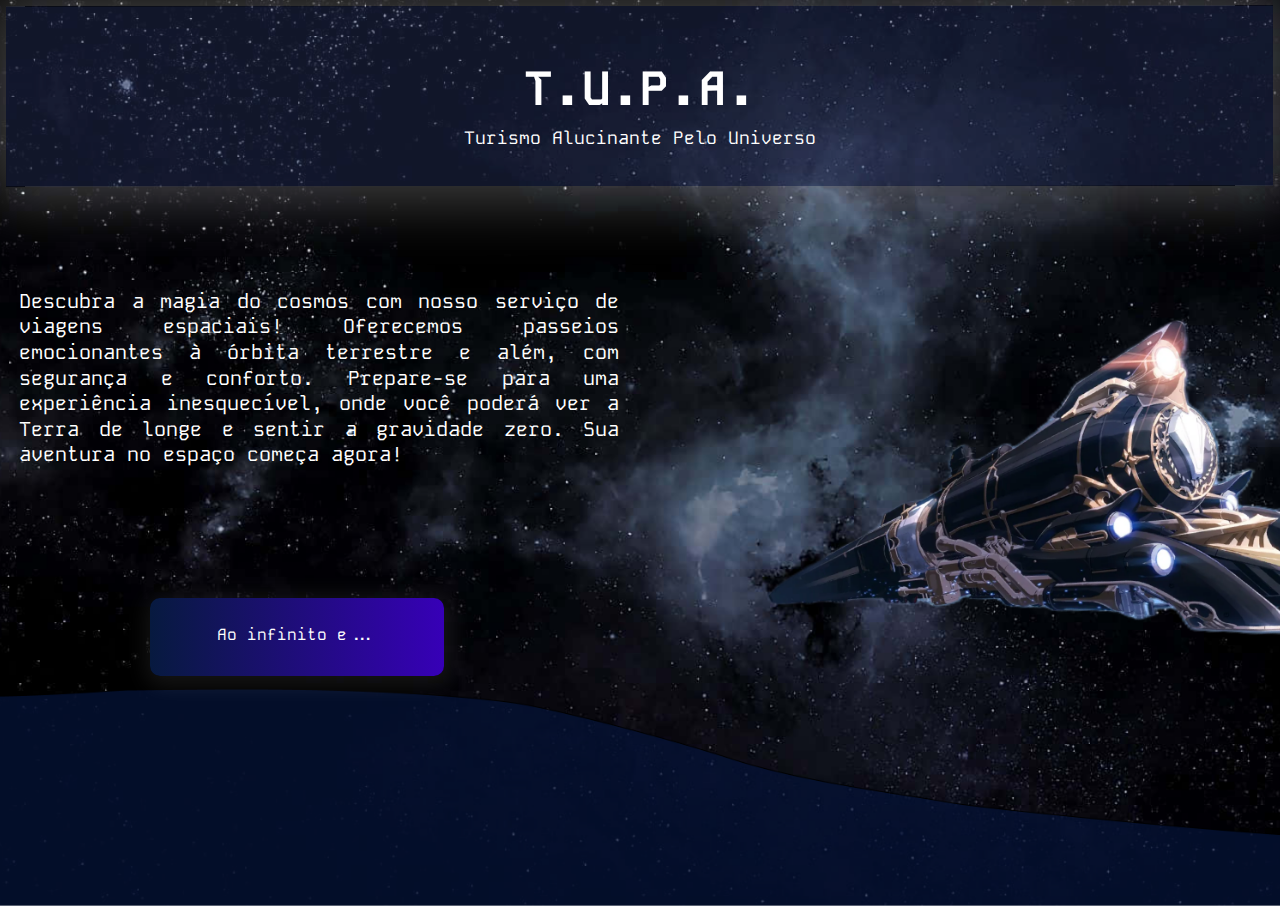
==== index.html @ 70e7134c "página inicial" ====
<!DOCTYPE html>
<html lang="pt-br">
<head>
    <meta charset="UTF-8">
    <meta name="viewport" content="width=device-width, initial-scale=1.0">
    <title>Projeto X</title>
    <link rel="stylesheet" href="css/bootstrap.css">
    <link rel="stylesheet" href="estilo.css">
    <link rel="preconnect" href="https://fonts.googleapis.com">
    <link rel="preconnect" href="https://fonts.gstatic.com" crossorigin>
    <link href="https://fonts.googleapis.com/css2?family=Kode+Mono:wght@400..700&display=swap" rel="stylesheet">
    
    <style>

        body {
            background-image: url(imgs/Frame\ 8.png);
            background-size: cover;
            background-repeat: no-repeat;
            background-position: center;
            height: 100vh;
            margin: 0;
            padding: 0;
            font-family: 'Kode+Mono';
            }

        .jumbotron-i {
            display: flex;
            flex-direction: column;
            text-align: center;
            justify-content: center;
            height: 20vh;
            margin: 0.5%;
            transform: rotate(-0.047deg);
            background-color: rgba(42, 54, 103, 0.40);
            box-shadow: 0px 0px 60px 15px rgba(255, 255, 255, 0.25);
            position: relative;
        }

        .nome {
            color: #FFFF;
            font-size: 48px;
            font-optical-sizing: auto;
            font-style: normal;
            text-align: center;
            margin-bottom: 0;
        }

        .sigla {
            color: #FFFF;
            font-size: 18px;
            margin-top:7px;
            text-align: center;
            display: block;
        }

        #texto {
            color: #FFFF;
            text-align: justify;
            font-size: 20px;
            font-style: normal;
            font-weight: 400;
            line-height: 128.045%;
            width: 600px;
            flex-shrink: 0; 
            margin-top: 8%;
            margin-left: 1.5%;
        }

            .botao {
            display: inline-block;
            width: 23%;
            height: 3%;
            text-align: center;
            padding-top: 2%;
            padding-bottom: 2%;
            text-decoration: none;
            flex-shrink: 0;
            border-radius: 10px;
            color: #FFFF;
            background: linear-gradient(90deg, #071A3F 0%, #3700B7 100%);
            box-shadow: 3px 4px 21px 7px rgba(255, 255, 255, 0.08);
            border: none;
            margin-top: 110px;
            margin-left: 150px;
        }

        .botao:hover {
            box-shadow: #071A3F;
            background-color: linear-gradient(90deg, #0b2b6b 0%, #230863 100%);
        }

    </style>

</head>

<body>

    <div class="jumbotron-i"> 
            <h1 class="nome">T.U.P.A.</h1> 
            <p class="sigla">Turismo Alucinante Pelo Universo</p>
    </div>

    <div id="texto">
        <p>
            Descubra a magia do cosmos com nosso serviço de viagens espaciais! Oferecemos passeios emocionantes à órbita terrestre e além, com segurança e conforto. Prepare-se para uma experiência inesquecível, onde você poderá ver a Terra de longe e sentir a gravidade zero. Sua aventura no espaço começa agora!
        </p>
    </div>  

        <a href="indexplanos.html" class="botao" id="meuBotao">Ao infinito e...</a>
      
        <script>
            const botao = document.getElementById('meuBotao');
    
            // Armazene o texto original e o texto de hover
            const textoOriginal = "Ao infinito e...";
            const textoHover = "Ao infinito e ALÉM!!!";
    
            // Mude o texto quando o mouse entra e sai
            botao.addEventListener('mouseenter', () => {
            botao.textContent = textoHover;
            });
    
            botao.addEventListener('mouseleave', () => {
            botao.textContent = textoOriginal;
            });
    
        </script>

</body>
</html>
---- estilo.css ----
body{
    background-position: unset;
    background-repeat: no-repeat;
    color: rgb(0, 0, 0);
    background-size: cover;
    
}
#tapu {
    width: 590px;
    height: 65px;
    transform: rotate(-0.047deg);
    flex-shrink: 0;
    text-align: center;
    color: #FFF;
    font-family: "Kode Mono";
    font-size: 50px;
    font-style: normal;
    font-weight: 700;
    line-height: normal;
}
*{
    font-family: "Kode Mono", monospace;
    font-optical-sizing: auto;
    font-style: normal;
}
.topo{
    width:100%;
    height:500px;
    display: block;
    object-fit: cover;

}
.icone{
    top:20px;
    position: absolute;
    width:250px;
    height:auto;
}
.header{
    position: relative;
    width: 100%;
}
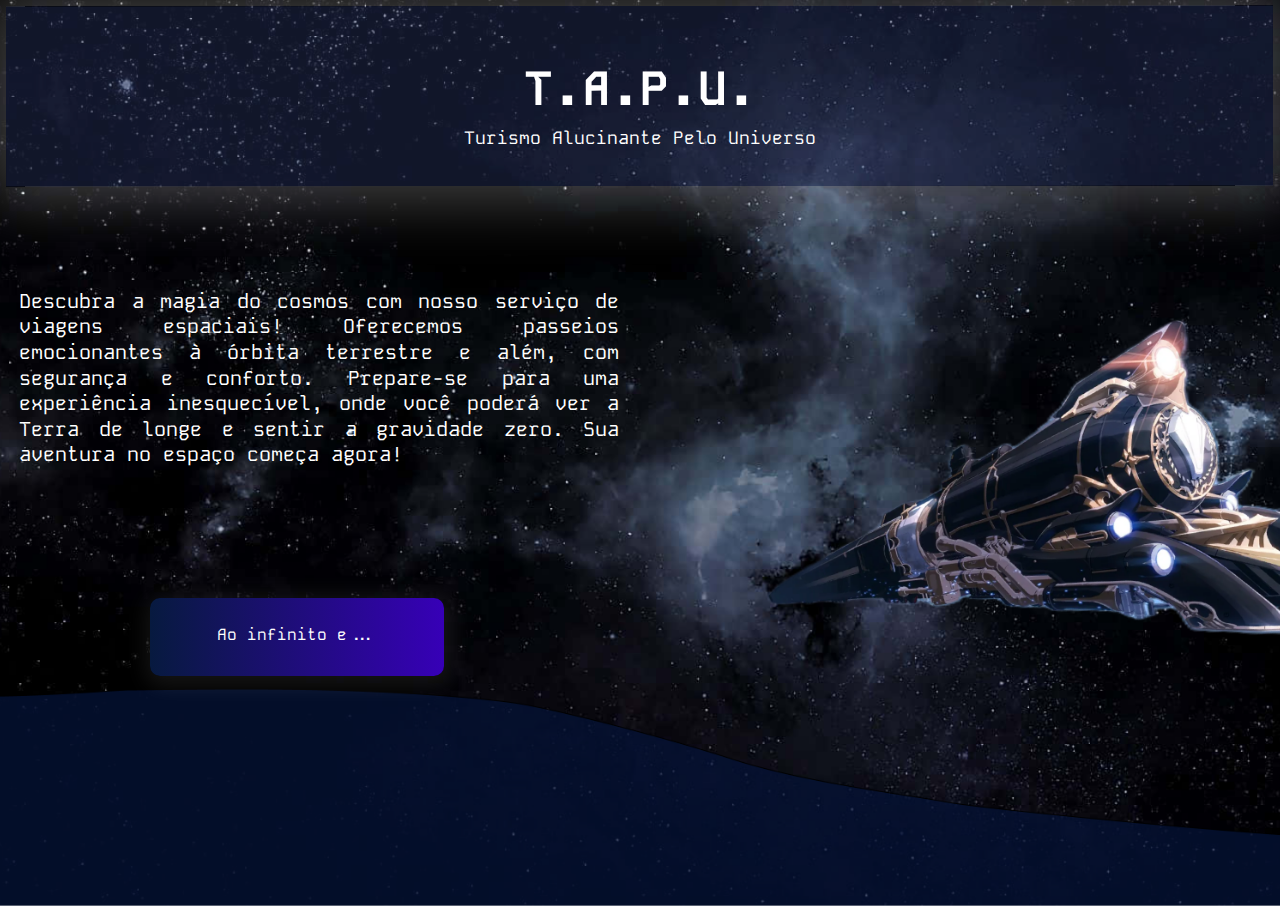
==== commit 43a76ef1: "páginaswashinton" ====
--- a/index.html
+++ b/index.html
@@ -3,7 +3,8 @@
 <head>
     <meta charset="UTF-8">
     <meta name="viewport" content="width=device-width, initial-scale=1.0">
-    <title>Projeto X</title>
+    <title>T.A.P.U.</title>
+    <link rel="icon" href="imgs/Train icon.svg" alt="icon train">
     <link rel="stylesheet" href="css/bootstrap.css">
     <link rel="stylesheet" href="estilo.css">
     <link rel="preconnect" href="https://fonts.googleapis.com">
@@ -20,7 +21,7 @@
             height: 100vh;
             margin: 0;
             padding: 0;
-            font-family: 'Kode+Mono';
+            font-family: 'Kode Mono',monospace;
             }
 
         .jumbotron-i {
@@ -96,7 +97,7 @@
 <body>
 
     <div class="jumbotron-i"> 
-            <h1 class="nome">T.U.P.A.</h1> 
+            <h1 class="nome">T.A.P.U.</h1> 
             <p class="sigla">Turismo Alucinante Pelo Universo</p>
     </div>
 
--- a/estilo.css
+++ b/estilo.css
@@ -1,9 +1,5 @@
 body{
-    background-position: unset;
-    background-repeat: no-repeat;
-    color: rgb(0, 0, 0);
-    background-size: cover;
-    
+    margin: 0;
 }
 #tapu {
     width: 590px;
@@ -18,16 +14,12 @@
     font-weight: 700;
     line-height: normal;
 }
-*{
-    font-family: "Kode Mono", monospace;
-    font-optical-sizing: auto;
-    font-style: normal;
-}
 .topo{
     width:100%;
-    height:500px;
+    height:40%;
     display: block;
     object-fit: cover;
+    margin:0;
 
 }
 .icone{
@@ -35,8 +27,183 @@
     position: absolute;
     width:250px;
     height:auto;
-}
-.header{
+    left: 20px;
+}
+.body{
     position: relative;
     width: 100%;
-}
+    margin:0;
+    display:block;
+    font-family: "Kode Mono", monospace;
+    font-optical-sizing: auto;
+    font-style: normal;
+}
+.galaxiaM{
+    position: absolute;
+    top: 45%;
+    width:65%;
+    height: 2340px;
+    left: 50%;
+    transform: translateX(-50%);
+    margin: 0;
+    z-index: 1;
+    border-radius: 69px 69px 0px 0px;
+}
+.rectangle-div {
+    top: 45%;
+    left: 50%;
+    width: 65%;
+    position: absolute;
+    box-shadow: 0px 0px 29.6px 25px rgba(255, 255, 255, 0.23);
+    backdrop-filter: blur(18.7px);
+    border-radius: 69px 69px 0px 0px;
+    height: 2340px;
+    transform: translateX(-50%) rotate(-0.1deg);
+    z-index: 2;
+}
+    
+    nav {
+        text-align: center;
+        position: absolute;
+        top: 55%;
+        left: 50%;
+        transform: translateX(-50%);
+        width: 100%; 
+        display: flex;
+        justify-content: center;
+        z-index: 3;
+    }
+    
+    .container {
+        width: 100%;
+        max-width: 1050px; /* Limit the max width */
+        margin: 0 auto; /* Center the container */
+        
+        justify-content: center;
+       
+        
+    }
+    
+    .row {
+        display: flex;
+        flex-wrap: wrap; /* Allow rows to wrap */
+        justify-content: center;
+    }
+    
+    
+
+    .card {
+        min-width:60%;
+        width: 250px;
+        margin: 15px; 
+        height:420px;
+        background-color: #FFF;
+        text-align: center; 
+        padding-bottom:20px;
+        overflow: visible;
+        border-radius: 20px;
+        display: inline-block;
+        vertical-align: top;
+        border: 0;
+        justify-content: center;
+        
+    }
+
+    .card-img-top {
+        margin-top: -40px;
+        margin-bottom: 10px;
+        background-color: #ffffff00;
+
+    }
+    .card-saturno{
+        margin-bottom: 20%;
+    }
+    .saturno{
+        margin-left: -30px;
+        width: 300px;
+        height: auto;
+        margin-bottom: -1px;
+    }
+    .jupiter{
+        width: 170px;
+        height: auto;
+        margin-bottom: 0;
+    }
+    .card-jupiter{
+        margin-bottom: 15%;
+    }
+    .marte{
+        width: 150px;
+        height: auto;
+        margin-bottom: 35px;
+        
+    }
+    .card-body {
+        display: flex;
+        flex-direction: column;
+        justify-content: center;
+        align-items: center;
+        padding: 20px;
+        text-align: justify;
+        font-size: 16px ;
+        
+    }
+    
+
+    .frame-child {
+        position: absolute;
+        left: 269.14px;
+        border-radius: 32px;
+        background-color: #fff;
+        width: 60%;
+        height: 700px;
+        transform: translateX(-50%);
+        display: block;
+        left: 50%;
+        z-index: 3;
+        top:95%;
+        margin-top: 15%;
+        }
+    .col-4 {
+            object-position: center;
+            padding: 15px; /* Create gutters between columns */
+            box-sizing: border-box; /* Include padding in the width */
+            flex: 0 0 33.3333%; /* Each column takes one-third of the width */
+        }
+        @media (max-width: 768px) {
+            .col-4 {
+                flex: 0 0 100%; /* Stack columns on smaller screens */
+            }
+        }
+    button{
+        text-align: center;
+            padding-top: 2%;
+            padding-bottom: 2%;
+            text-decoration: none;
+            flex-shrink: 0;
+            border-radius: 10px;
+            color: #FFFF;
+            background: linear-gradient(90deg, #071A3F 0%, #3700B7 100%);
+            box-shadow: 3px 4px 21px 7px rgba(255, 255, 255, 0.08);
+            border: none;
+            padding: 10px;
+            height: 50px;
+            width:200px;
+            cursor: pointer;
+            transition: background-color 0.3s ease;
+    }
+    button:hover{
+        text-align: center;
+            padding-top: 2%;
+            padding-bottom: 2%;
+            text-decoration: none;
+            flex-shrink: 0;
+            border-radius: 10px;
+            color: #FFFF;
+            background: linear-gradient(90deg, #071A3F 0%, #3700B7 100%);
+            box-shadow: 3px 4px 21px 7px rgba(255, 255, 255, 0.08);
+            border: none;
+            padding: 10px;
+            height: 60px;
+            width:250px;
+    }